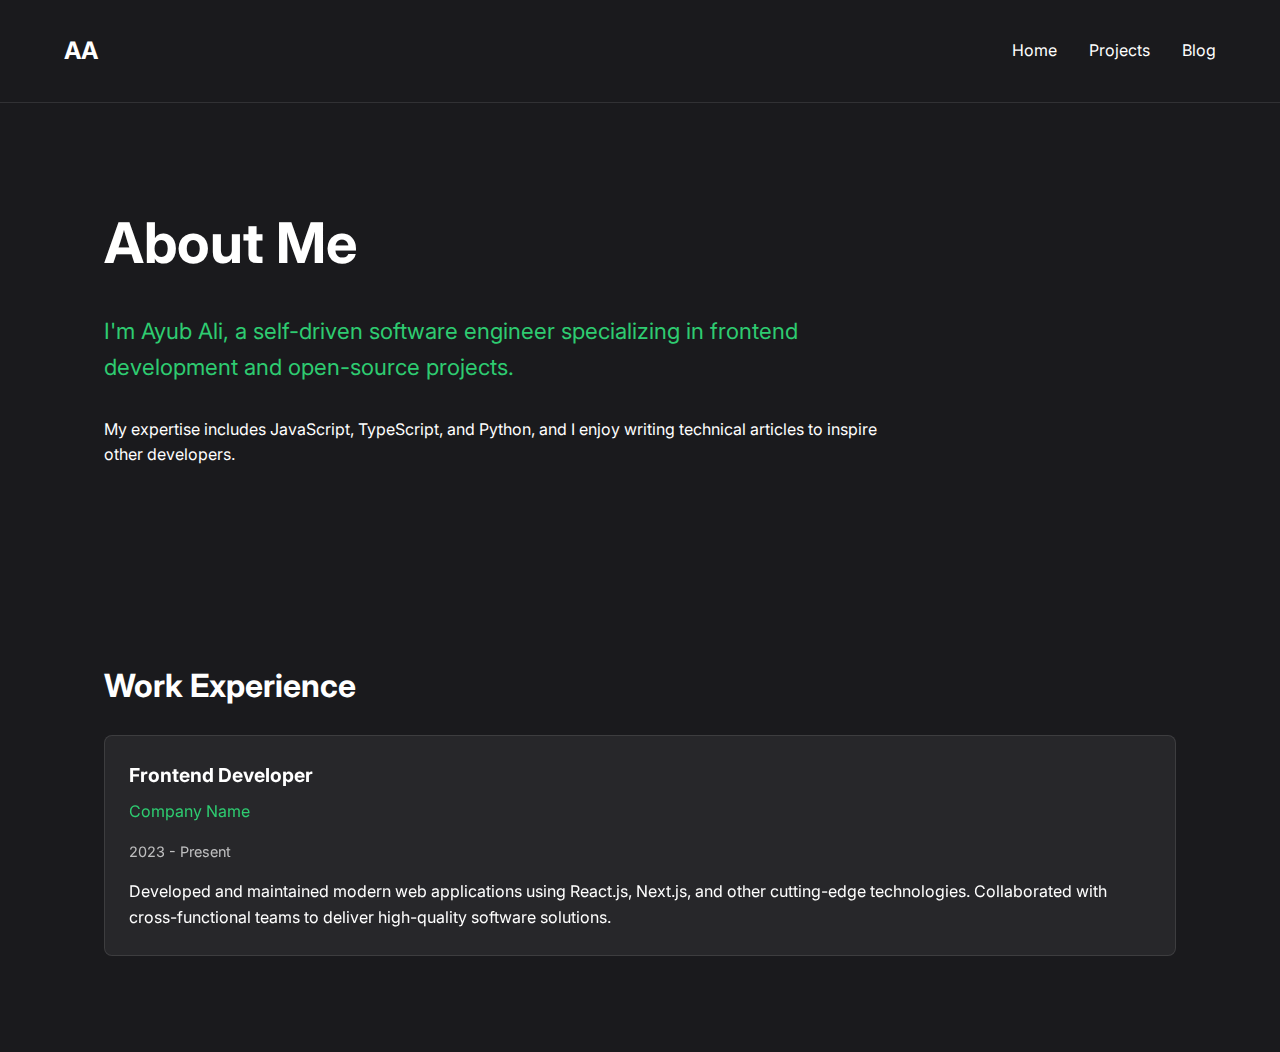
==== about.html @ 0f902ad3 "portfolio" ====
<!DOCTYPE html>
<html lang="en">
  <head>
    <meta charset="UTF-8" />
    <meta name="viewport" content="width=device-width, initial-scale=1.0" />
    <title>About - Ayub Ali</title>
    <link rel="stylesheet" href="styles.css" />
    <link rel="stylesheet" href="https://cdnjs.cloudflare.com/ajax/libs/font-awesome/6.4.2/css/all.min.css" />
    <link href="https://fonts.googleapis.com/css2?family=Inter:wght@300;400;500;600;700&display=swap" rel="stylesheet" />
  </head>
  <body>
    <header>
      <div class="logo">AA</div>
      <nav>
        <ul>
          <li><a href="index.html">Home</a></li>
          <li><a href="projects.html">Projects</a></li>
          <li><a href="blog.html">Blog</a></li>
        </ul>
      </nav>
    </header>

    <section class="about">
      <h1>About Me</h1>
      <div class="about-content">
        <p class="about-intro">
          I'm Ayub Ali, a self-driven software engineer specializing in frontend
          development and open-source projects.
        </p>
        <p>
          My expertise includes JavaScript, TypeScript, and Python, and I enjoy
          writing technical articles to inspire other developers.
        </p>
      </div>
    </section>

    <section class="work-experience">
      <h2>Work Experience</h2>
      <div class="experience-grid">
        <div class="experience-card">
          <h3>Frontend Developer</h3>
          <div class="company">Company Name</div>
          <div class="date">2023 - Present</div>
          <p>
            Developed and maintained modern web applications using React.js, Next.js, and other cutting-edge technologies.
            Collaborated with cross-functional teams to deliver high-quality software solutions.
          </p>
        </div>
        <!-- Add your actual work experience here -->
      </div>
    </section>

    <script src="script.js"></script>
  </body>
</html>
---- styles.css ----
:root {
  --background-color: #1a1a1d;
  --text-color: #ffffff;
  --accent-color: #2ecc71;
  --secondary-bg: #2d2d30;
  --card-bg: rgba(45, 45, 48, 0.7);
}

* {
  margin: 0;
  padding: 0;
  box-sizing: border-box;
}

body {
  font-family: "Inter", -apple-system, BlinkMacSystemFont, "Segoe UI", Roboto,
    Oxygen, Ubuntu, Cantarell, "Open Sans", "Helvetica Neue", sans-serif;
  background-color: var(--background-color);
  color: var(--text-color);
  line-height: 1.6;
}

header {
  padding: 2rem 5%;
  display: flex;
  justify-content: space-between;
  align-items: center;
  border-bottom: 1px solid rgba(255, 255, 255, 0.1);
}

.logo {
  font-size: 1.5rem;
  font-weight: bold;
}

nav ul {
  display: flex;
  gap: 2rem;
  list-style: none;
}

nav a {
  color: var(--text-color);
  text-decoration: none;
  font-size: 1rem;
  transition: color 0.2s;
}

nav a:hover {
  color: var(--accent-color);
}

/* Common section styles */
section {
  padding: 6rem 5%;
  max-width: 1200px;
  margin: 0 auto;
}

h1 {
  font-size: 3.5rem;
  margin-bottom: 1.5rem;
}

h2 {
  font-size: 2rem;
  margin-bottom: 1.5rem;
}

.section-intro {
  font-size: 1.2rem;
  max-width: 800px;
  margin-bottom: 3rem;
  color: rgba(255, 255, 255, 0.8);
}

/* Hero Section */
.hero {
  padding: 8rem 5% 6rem;
}

.hero p {
  font-size: 1.2rem;
  max-width: 600px;
  margin-bottom: 2rem;
  color: rgba(255, 255, 255, 0.8);
}

.social-links {
  display: flex;
  gap: 1.5rem;
}

.social-links a {
  color: var(--text-color);
  font-size: 1.5rem;
  opacity: 0.8;
  transition: all 0.2s;
}

.social-links a:hover {
  opacity: 1;
  color: var(--accent-color);
}

/* About Section */
.about-content {
  max-width: 800px;
}

.about-intro {
  font-size: 1.4rem;
  margin-bottom: 2rem;
  color: var(--accent-color);
}

/* Work Experience */
.experience-grid {
  display: grid;
  grid-template-columns: repeat(auto-fit, minmax(300px, 1fr));
  gap: 2rem;
}

.experience-card {
  background: var(--card-bg);
  padding: 1.5rem;
  border-radius: 8px;
  backdrop-filter: blur(10px);
  border: 1px solid rgba(255, 255, 255, 0.1);
}

.experience-card h3 {
  font-size: 1.2rem;
  margin-bottom: 0.5rem;
}

.experience-card .company {
  color: var(--accent-color);
  margin-bottom: 1rem;
}

.experience-card .date {
  font-size: 0.9rem;
  opacity: 0.7;
  margin-bottom: 1rem;
}

/* Projects Section */
.project-grid {
  display: grid;
  grid-template-columns: repeat(auto-fit, minmax(300px, 1fr));
  gap: 2rem;
  margin-top: 2rem;
}

.project-card {
  background: var(--card-bg);
  padding: 1.5rem;
  border-radius: 8px;
  backdrop-filter: blur(10px);
  border: 1px solid rgba(255, 255, 255, 0.1);
  transition: transform 0.2s, border-color 0.2s;
}

.project-card:hover {
  transform: translateY(-5px);
  border-color: var(--accent-color);
}

.project-header {
  display: flex;
  align-items: center;
  gap: 1rem;
  margin-bottom: 1rem;
}

.project-icon {
  width: 40px;
  height: 40px;
  border-radius: 8px;
  background: var(--accent-color);
  display: flex;
  align-items: center;
  justify-content: center;
  font-size: 1.2rem;
}

.project-description {
  color: rgba(255, 255, 255, 0.8);
  margin-bottom: 1.5rem;
}

.project-tech {
  display: flex;
  gap: 0.5rem;
  flex-wrap: wrap;
  margin-bottom: 1.5rem;
}

.project-tech span {
  background: rgba(255, 255, 255, 0.1);
  padding: 0.25rem 0.75rem;
  border-radius: 15px;
  font-size: 0.85rem;
}

.project-links {
  display: flex;
  gap: 1rem;
}

.project-links a {
  color: var(--text-color);
  text-decoration: none;
  font-size: 0.9rem;
  opacity: 0.8;
  transition: opacity 0.2s;
}

.project-links a:hover {
  opacity: 1;
  color: var(--accent-color);
}

/* Responsive Design */
@media (max-width: 768px) {
  h1 {
    font-size: 2.5rem;
  }

  .hero {
    padding: 6rem 5% 4rem;
  }

  section {
    padding: 4rem 5%;
  }

  .experience-grid,
  .project-grid {
    grid-template-columns: 1fr;
  }
}
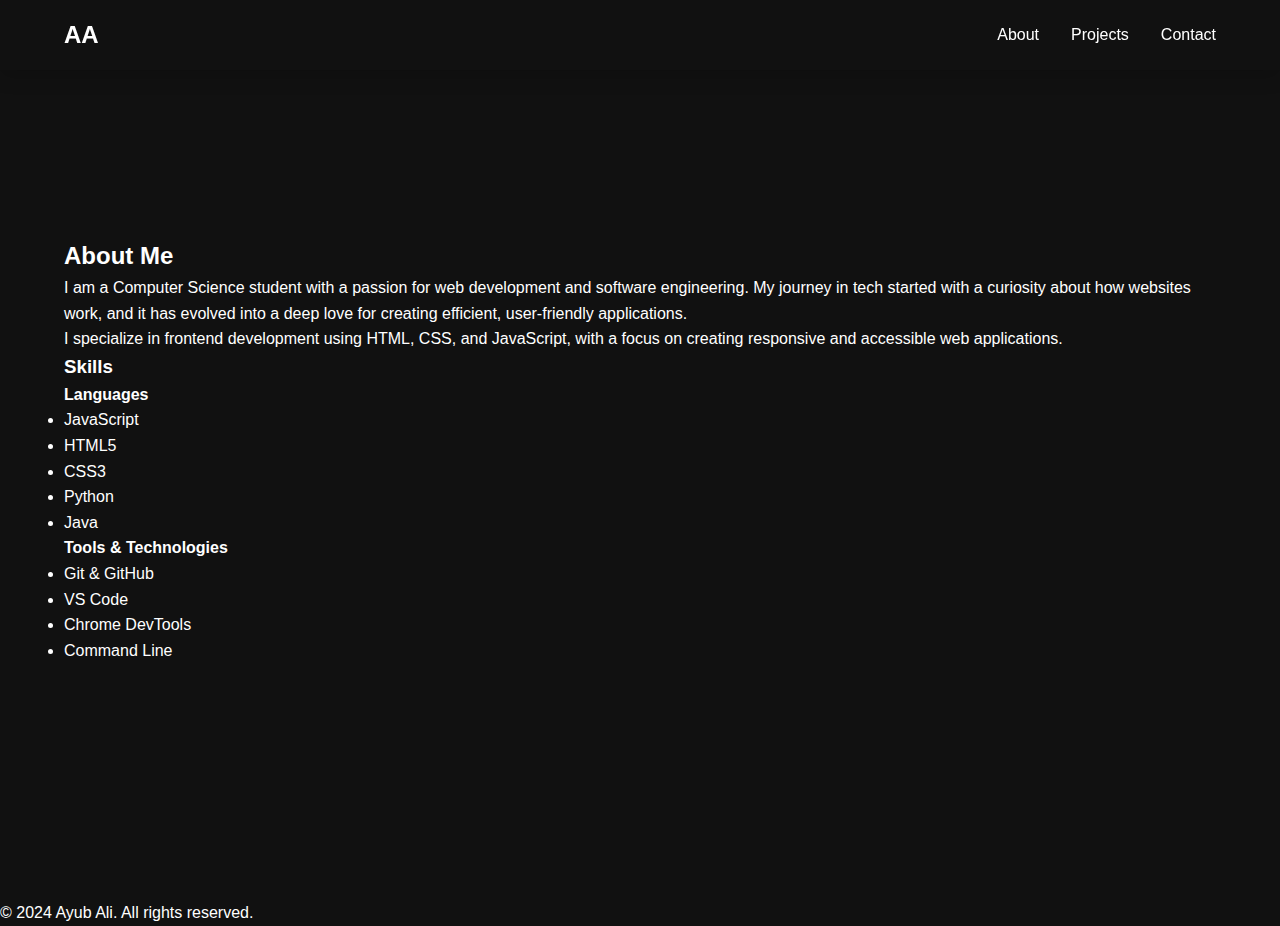
==== commit 104e3409: "updated Site" ====
--- a/about.html
+++ b/about.html
@@ -10,45 +10,54 @@
   </head>
   <body>
     <header>
-      <div class="logo">AA</div>
+      <div class="logo"><a href="index.html">AA</a></div>
       <nav>
         <ul>
-          <li><a href="index.html">Home</a></li>
+          <li><a href="about.html" class="active">About</a></li>
           <li><a href="projects.html">Projects</a></li>
-          <li><a href="blog.html">Blog</a></li>
+          <li><a href="contact.html">Contact</a></li>
         </ul>
       </nav>
     </header>
 
-    <section class="about">
-      <h1>About Me</h1>
+    <section class="about-section">
+      <h2>About Me</h2>
       <div class="about-content">
-        <p class="about-intro">
-          I'm Ayub Ali, a self-driven software engineer specializing in frontend
-          development and open-source projects.
-        </p>
-        <p>
-          My expertise includes JavaScript, TypeScript, and Python, and I enjoy
-          writing technical articles to inspire other developers.
-        </p>
+        <div class="about-text">
+          <p>I am a Computer Science student with a passion for web development and software engineering. My journey in tech started with a curiosity about how websites work, and it has evolved into a deep love for creating efficient, user-friendly applications.</p>
+          <p>I specialize in frontend development using HTML, CSS, and JavaScript, with a focus on creating responsive and accessible web applications.</p>
+        </div>
+
+        <div class="skills-section">
+          <h3>Skills</h3>
+          <div class="skills-grid">
+            <div class="skill-category">
+              <h4>Languages</h4>
+              <ul>
+                <li>JavaScript</li>
+                <li>HTML5</li>
+                <li>CSS3</li>
+                <li>Python</li>
+                <li>Java</li>
+              </ul>
+            </div>
+            <div class="skill-category">
+              <h4>Tools & Technologies</h4>
+              <ul>
+                <li>Git & GitHub</li>
+                <li>VS Code</li>
+                <li>Chrome DevTools</li>
+                <li>Command Line</li>
+              </ul>
+            </div>
+          </div>
+        </div>
       </div>
     </section>
 
-    <section class="work-experience">
-      <h2>Work Experience</h2>
-      <div class="experience-grid">
-        <div class="experience-card">
-          <h3>Frontend Developer</h3>
-          <div class="company">Company Name</div>
-          <div class="date">2023 - Present</div>
-          <p>
-            Developed and maintained modern web applications using React.js, Next.js, and other cutting-edge technologies.
-            Collaborated with cross-functional teams to deliver high-quality software solutions.
-          </p>
-        </div>
-        <!-- Add your actual work experience here -->
-      </div>
-    </section>
+    <footer>
+      <p>&copy; 2024 Ayub Ali. All rights reserved.</p>
+    </footer>
 
     <script src="script.js"></script>
   </body>
--- a/styles.css
+++ b/styles.css
@@ -1,9 +1,14 @@
+/* Base styles */
 :root {
-  --background-color: #1a1a1d;
+  --background-color: #111111;
   --text-color: #ffffff;
   --accent-color: #2ecc71;
-  --secondary-bg: #2d2d30;
-  --card-bg: rgba(45, 45, 48, 0.7);
+  --card-bg: rgba(255, 255, 255, 0.03);
+  --transition: all 0.3s ease;
+  --shadow: 0 4px 20px rgba(0, 0, 0, 0.2);
+  --hover-shadow: 0 8px 30px rgba(46, 204, 113, 0.15);
+  --input-bg: rgba(255, 255, 255, 0.1);
+  --text-muted: rgba(255, 255, 255, 0.7);
 }
 
 * {
@@ -12,25 +17,44 @@
   box-sizing: border-box;
 }
 
+html {
+  scroll-behavior: smooth;
+  scroll-padding-top: 80px;
+}
+
 body {
-  font-family: "Inter", -apple-system, BlinkMacSystemFont, "Segoe UI", Roboto,
-    Oxygen, Ubuntu, Cantarell, "Open Sans", "Helvetica Neue", sans-serif;
+  font-family: "Rubik", sans-serif;
   background-color: var(--background-color);
   color: var(--text-color);
   line-height: 1.6;
 }
 
+/* Header & Navigation */
 header {
-  padding: 2rem 5%;
+  position: fixed;
+  top: 0;
+  left: 0;
+  right: 0;
+  background: rgba(17, 17, 17, 0.8);
+  backdrop-filter: blur(10px);
+  z-index: 1000;
+  padding: 1rem 5%;
   display: flex;
   justify-content: space-between;
   align-items: center;
-  border-bottom: 1px solid rgba(255, 255, 255, 0.1);
-}
-
-.logo {
+  box-shadow: var(--shadow);
+}
+
+.logo a {
+  color: var(--text-color);
+  text-decoration: none;
   font-size: 1.5rem;
-  font-weight: bold;
+  font-weight: 700;
+  transition: var(--transition);
+}
+
+.logo a:hover {
+  color: var(--accent-color);
 }
 
 nav ul {
@@ -42,202 +66,602 @@
 nav a {
   color: var(--text-color);
   text-decoration: none;
-  font-size: 1rem;
-  transition: color 0.2s;
-}
-
-nav a:hover {
+  font-weight: 500;
+  transition: var(--transition);
+  position: relative;
+}
+
+nav a::after {
+  content: "";
+  position: absolute;
+  bottom: -5px;
+  left: 0;
+  width: 0;
+  height: 2px;
+  background: var(--accent-color);
+  transition: var(--transition);
+}
+
+nav a:hover::after,
+nav a.active::after {
+  width: 100%;
+}
+
+/* Hero Section */
+#home {
+  min-height: 100vh;
+  display: flex;
+  flex-direction: column;
+  justify-content: center;
+  align-items: center;
+  text-align: center;
+  padding: 0 5%;
+}
+
+.hero h1 {
+  font-size: 3.5rem;
+  margin-bottom: 1.5rem;
+  color: var(--text-color);
+}
+
+.hero-description {
+  max-width: 600px;
+  margin: 0 auto 2rem;
+  font-size: 1.2rem;
+  color: rgba(255, 255, 255, 0.9);
+}
+
+/* Resume Button */
+.resume-button {
+  display: inline-block;
+  padding: 12px 24px;
+  background-color: #2ecc71;
+  color: white;
+  text-decoration: none;
+  border-radius: 5px;
+  font-weight: 500;
+  transition: all 0.3s ease;
+  margin-top: 1rem;
+}
+
+.resume-button:hover {
+  background-color: #27ae60;
+  transform: translateY(-2px);
+  box-shadow: 0 4px 8px rgba(46, 204, 113, 0.2);
+}
+
+/* Social Links */
+.social-links {
+  display: flex;
+  gap: 1.5rem;
+  justify-content: center;
+  margin-bottom: 2rem;
+}
+
+.social-link {
+  color: var(--text-color);
+  text-decoration: none;
+  display: flex;
+  align-items: center;
+  gap: 0.5rem;
+  font-size: 1.1rem;
+  transition: var(--transition);
+}
+
+.social-link:hover {
   color: var(--accent-color);
 }
 
-/* Common section styles */
+.social-link i {
+  font-size: 1.3rem;
+}
+
+/* Sections */
 section {
   padding: 6rem 5%;
+  min-height: 100vh;
+  display: flex;
+  flex-direction: column;
+  justify-content: center;
+}
+
+/* Section Titles */
+.section-title {
+  font-size: 2.5rem;
+  text-align: center;
+  margin-bottom: 3rem;
+  color: var(--text-color);
+  font-weight: 600;
+  letter-spacing: -0.5px;
+}
+
+/* Experience Section */
+.experience-container {
+  padding: 2rem;
   max-width: 1200px;
   margin: 0 auto;
 }
 
-h1 {
-  font-size: 3.5rem;
+.experience-card {
+  display: flex;
+  align-items: flex-start;
+  gap: 2rem;
+  background: var(--card-bg);
+  border-radius: 15px;
+  padding: 2rem;
+  margin-bottom: 2rem;
+  border: 1px solid rgba(255, 255, 255, 0.1);
+  box-shadow: var(--shadow);
+  transition: var(--transition);
+}
+
+.experience-card:hover {
+  transform: translateY(-5px);
+  box-shadow: var(--hover-shadow);
+  border-color: rgba(46, 204, 113, 0.3);
+}
+
+.experience-icon {
+  width: 60px;
+  height: 60px;
+  object-fit: cover;
+  border-radius: 10px;
+  background: var(--card-bg);
+  padding: 5px;
+  border: 1px solid rgba(255, 255, 255, 0.1);
+}
+
+.experience-content {
+  flex: 1;
+}
+
+.experience-header {
+  display: flex;
+  justify-content: space-between;
+  align-items: flex-start;
+  margin-bottom: 1rem;
+}
+
+.experience-title {
+  font-size: 1.25rem;
+  color: var(--text-color);
+  margin: 0;
+}
+
+.experience-company {
+  font-weight: 500;
+  color: var(--accent-color);
+}
+
+.experience-date {
+  color: var(--text-muted);
+  font-size: 0.9rem;
+}
+
+.experience-description {
+  color: var(--text-color);
+  line-height: 1.6;
+  margin: 0;
+}
+
+/* Project Cards */
+.project-card {
+  position: relative;
+  background: var(--card-bg);
+  border-radius: 20px;
+  overflow: hidden;
+  box-shadow: 0 8px 32px rgba(0, 0, 0, 0.1);
+  border: 1px solid rgba(255, 255, 255, 0.1);
+  transition: all 0.3s ease;
+  cursor: pointer;
+}
+
+.project-card:hover {
+  transform: translateY(-10px);
+  box-shadow: 0 12px 40px rgba(46, 204, 113, 0.2);
+}
+
+.project-image-container {
+  position: relative;
+  width: 100%;
+  height: 250px;
+  overflow: hidden;
+}
+
+.project-image {
+  width: 100%;
+  height: 100%;
+  object-fit: cover;
+  transition: transform 0.5s ease;
+}
+
+.project-card:hover .project-image {
+  transform: scale(1.1);
+}
+
+.project-content {
+  padding: 1.5rem;
+  z-index: 1;
+}
+
+.project-content h3 {
+  font-size: 1.5rem;
+  margin-bottom: 1rem;
+  color: var(--text-color);
+  font-weight: 600;
+}
+
+.project-content p {
+  color: var(--text-color);
+  opacity: 0.9;
+  line-height: 1.6;
   margin-bottom: 1.5rem;
 }
 
-h2 {
-  font-size: 2rem;
-  margin-bottom: 1.5rem;
-}
-
-.section-intro {
-  font-size: 1.2rem;
-  max-width: 800px;
-  margin-bottom: 3rem;
-  color: rgba(255, 255, 255, 0.8);
-}
-
-/* Hero Section */
-.hero {
-  padding: 8rem 5% 6rem;
-}
-
-.hero p {
-  font-size: 1.2rem;
-  max-width: 600px;
-  margin-bottom: 2rem;
-  color: rgba(255, 255, 255, 0.8);
-}
-
-.social-links {
-  display: flex;
-  gap: 1.5rem;
-}
-
-.social-links a {
-  color: var(--text-color);
+.project-overlay {
+  position: absolute;
+  top: 0;
+  left: 0;
+  width: 100%;
+  height: 100%;
+  background: rgba(0, 0, 0, 0.8);
+  display: flex;
+  justify-content: center;
+  align-items: center;
+  opacity: 0;
+  transition: opacity 0.3s ease;
+}
+
+.project-card:hover .project-overlay {
+  opacity: 1;
+}
+
+.project-links {
+  display: flex;
+  gap: 2rem;
+  transform: translateY(20px);
+  transition: transform 0.3s ease;
+}
+
+.project-card:hover .project-links {
+  transform: translateY(0);
+}
+
+.project-link {
+  display: flex;
+  align-items: center;
+  justify-content: center;
+  width: 50px;
+  height: 50px;
+  background: var(--accent-color);
+  color: white;
+  border-radius: 50%;
+  text-decoration: none;
   font-size: 1.5rem;
-  opacity: 0.8;
-  transition: all 0.2s;
-}
-
-.social-links a:hover {
-  opacity: 1;
-  color: var(--accent-color);
-}
-
-/* About Section */
-.about-content {
-  max-width: 800px;
-}
-
-.about-intro {
-  font-size: 1.4rem;
-  margin-bottom: 2rem;
-  color: var(--accent-color);
-}
-
-/* Work Experience */
-.experience-grid {
+  transition: all 0.3s ease;
+}
+
+.project-link:hover {
+  transform: translateY(-5px);
+  background: #27ae60;
+  box-shadow: 0 5px 15px rgba(46, 204, 113, 0.3);
+}
+
+.tech-stack {
+  display: flex;
+  gap: 1rem;
+  margin-top: 1rem;
+}
+
+.tech-stack img {
+  width: 25px;
+  height: 25px;
+  transition: transform 0.3s ease;
+}
+
+.tech-stack img:hover {
+  transform: translateY(-3px);
+}
+
+@media (max-width: 768px) {
+  .project-image-container {
+    height: 200px;
+  }
+
+  .project-content {
+    padding: 1rem;
+  }
+
+  .project-content h3 {
+    font-size: 1.3rem;
+  }
+
+  .project-links {
+    gap: 1rem;
+  }
+
+  .project-link {
+    width: 40px;
+    height: 40px;
+    font-size: 1.2rem;
+  }
+}
+
+/* Projects Section */
+.projects-grid {
   display: grid;
   grid-template-columns: repeat(auto-fit, minmax(300px, 1fr));
   gap: 2rem;
-}
-
-.experience-card {
+  padding: 2rem;
+  max-width: 1200px;
+  margin: 0 auto;
+}
+
+@media (max-width: 768px) {
+  .experience-container {
+    padding: 0 1rem;
+  }
+
+  .experience-card {
+    flex: 0 0 300px;
+  }
+
+  .projects-grid {
+    grid-template-columns: 1fr;
+  }
+}
+
+@media (max-width: 480px) {
+  .hero h1 {
+    font-size: 1.8rem;
+  }
+
+  .experience-card {
+    flex: 0 0 280px;
+    padding: 1.5rem;
+  }
+}
+
+/* Contact Section */
+.contact-section {
+  padding: 6rem 2rem;
+  background: var(--background-color);
+  min-height: 100vh;
+  display: flex;
+  flex-direction: column;
+  align-items: center;
+}
+
+.section-header {
+  text-align: center;
+  max-width: 800px;
+  margin-bottom: 4rem;
+}
+
+.section-title {
+  font-size: 3rem;
+  font-weight: 700;
+  margin-bottom: 1.5rem;
+  background: linear-gradient(45deg, #2ecc71, #27ae60);
+  -webkit-background-clip: text;
+  -webkit-text-fill-color: transparent;
+  background-clip: text;
+}
+
+.section-subtitle {
+  font-size: 1.2rem;
+  line-height: 1.6;
+  color: var(--text-color);
+  opacity: 0.9;
+  margin: 0 auto;
+  max-width: 600px;
+}
+
+.contact-container {
+  width: 100%;
+  max-width: 800px;
+  margin: 0 auto;
+}
+
+.contact-form {
   background: var(--card-bg);
-  padding: 1.5rem;
+  padding: 3rem;
+  border-radius: 20px;
+  box-shadow: 0 8px 32px rgba(0, 0, 0, 0.1);
+  border: 1px solid rgba(255, 255, 255, 0.1);
+  backdrop-filter: blur(10px);
+  transition: transform 0.3s ease, box-shadow 0.3s ease;
+}
+
+.contact-form:hover {
+  transform: translateY(-5px);
+  box-shadow: 0 12px 40px rgba(46, 204, 113, 0.15);
+}
+
+.form-group {
+  margin-bottom: 2rem;
+}
+
+.form-group label {
+  display: block;
+  margin-bottom: 0.8rem;
+  font-size: 1.1rem;
+  font-weight: 500;
+  color: var(--text-color);
+  transition: color 0.3s ease;
+}
+
+.form-group:focus-within label {
+  color: var(--accent-color);
+}
+
+.form-group input,
+.form-group textarea {
+  width: 100%;
+  padding: 1rem 1.2rem;
+  background: rgba(255, 255, 255, 0.05);
+  border: 2px solid rgba(255, 255, 255, 0.1);
+  border-radius: 12px;
+  color: var(--text-color);
+  font-family: 'Rubik', sans-serif;
+  font-size: 1rem;
+  transition: all 0.3s ease;
+}
+
+.form-group input:focus,
+.form-group textarea:focus {
+  outline: none;
+  border-color: var(--accent-color);
+  background: rgba(255, 255, 255, 0.08);
+  box-shadow: 0 0 20px rgba(46, 204, 113, 0.1);
+}
+
+.form-group input::placeholder,
+.form-group textarea::placeholder {
+  color: rgba(255, 255, 255, 0.5);
+}
+
+.form-group textarea {
+  min-height: 150px;
+  resize: vertical;
+  line-height: 1.6;
+}
+
+.submit-button {
+  display: inline-flex;
+  align-items: center;
+  gap: 0.8rem;
+  padding: 1rem 2rem;
+  background: linear-gradient(45deg, #2ecc71, #27ae60);
+  color: white;
+  border: none;
+  border-radius: 12px;
+  font-size: 1.1rem;
+  font-weight: 500;
+  cursor: pointer;
+  transition: all 0.3s ease;
+  font-family: 'Rubik', sans-serif;
+  text-transform: uppercase;
+  letter-spacing: 0.5px;
+}
+
+.submit-button i {
+  font-size: 1.2rem;
+  transition: transform 0.3s ease;
+}
+
+.submit-button:hover {
+  transform: translateY(-2px);
+  box-shadow: 0 8px 20px rgba(46, 204, 113, 0.3);
+}
+
+.submit-button:hover i {
+  transform: translateX(4px);
+}
+
+/* Success Message Popup */
+.success-popup {
+  position: fixed;
+  bottom: 2rem;
+  left: 50%;
+  transform: translateX(-50%);
+  background: var(--card-bg);
+  padding: 1.5rem 2.5rem;
+  border-radius: 15px;
+  box-shadow: 0 8px 32px rgba(0, 0, 0, 0.2);
+  border: 1px solid rgba(46, 204, 113, 0.3);
+  backdrop-filter: blur(10px);
+  display: flex;
+  align-items: center;
+  justify-content: space-between;
+  gap: 2rem;
+  z-index: 1000;
+  animation: slideUp 0.3s ease;
+}
+
+.success-popup p {
+  color: var(--text-color);
+  margin: 0;
+  font-size: 1.1rem;
+}
+
+.success-popup button {
+  background: var(--accent-color);
+  color: white;
+  border: none;
   border-radius: 8px;
-  backdrop-filter: blur(10px);
-  border: 1px solid rgba(255, 255, 255, 0.1);
-}
-
-.experience-card h3 {
-  font-size: 1.2rem;
-  margin-bottom: 0.5rem;
-}
-
-.experience-card .company {
+  padding: 0.8rem 1.5rem;
+  cursor: pointer;
+  font-family: 'Rubik', sans-serif;
+  font-size: 1rem;
+  font-weight: 500;
+  transition: all 0.3s ease;
+}
+
+.success-popup button:hover {
+  background: #27ae60;
+  transform: translateY(-2px);
+  box-shadow: 0 4px 12px rgba(46, 204, 113, 0.2);
+}
+
+@keyframes slideUp {
+  from {
+    opacity: 0;
+    transform: translate(-50%, 20px);
+  }
+  to {
+    opacity: 1;
+    transform: translate(-50%, 0);
+  }
+}
+
+@media (max-width: 768px) {
+  .contact-section {
+    padding: 4rem 1rem;
+  }
+
+  .section-title {
+    font-size: 2.5rem;
+  }
+
+  .section-subtitle {
+    font-size: 1.1rem;
+    padding: 0 1rem;
+  }
+
+  .contact-form {
+    padding: 2rem;
+  }
+
+  .submit-button {
+    width: 100%;
+    justify-content: center;
+  }
+
+  .success-popup {
+    width: 90%;
+    flex-direction: column;
+    gap: 1rem;
+    text-align: center;
+    padding: 1.5rem;
+  }
+}
+
+/* Contact Info in Hero */
+.contact-info {
+  display: flex;
+  gap: 2rem;
+  justify-content: center;
+  margin-bottom: 2rem;
+  color: rgba(255, 255, 255, 0.9);
+}
+
+.contact-info p {
+  display: flex;
+  align-items: center;
+  gap: 0.5rem;
+}
+
+.contact-info i {
   color: var(--accent-color);
-  margin-bottom: 1rem;
-}
-
-.experience-card .date {
-  font-size: 0.9rem;
-  opacity: 0.7;
-  margin-bottom: 1rem;
-}
-
-/* Projects Section */
-.project-grid {
-  display: grid;
-  grid-template-columns: repeat(auto-fit, minmax(300px, 1fr));
-  gap: 2rem;
-  margin-top: 2rem;
-}
-
-.project-card {
-  background: var(--card-bg);
-  padding: 1.5rem;
-  border-radius: 8px;
-  backdrop-filter: blur(10px);
-  border: 1px solid rgba(255, 255, 255, 0.1);
-  transition: transform 0.2s, border-color 0.2s;
-}
-
-.project-card:hover {
-  transform: translateY(-5px);
-  border-color: var(--accent-color);
-}
-
-.project-header {
-  display: flex;
-  align-items: center;
-  gap: 1rem;
-  margin-bottom: 1rem;
-}
-
-.project-icon {
-  width: 40px;
-  height: 40px;
-  border-radius: 8px;
-  background: var(--accent-color);
-  display: flex;
-  align-items: center;
-  justify-content: center;
-  font-size: 1.2rem;
-}
-
-.project-description {
-  color: rgba(255, 255, 255, 0.8);
-  margin-bottom: 1.5rem;
-}
-
-.project-tech {
-  display: flex;
-  gap: 0.5rem;
-  flex-wrap: wrap;
-  margin-bottom: 1.5rem;
-}
-
-.project-tech span {
-  background: rgba(255, 255, 255, 0.1);
-  padding: 0.25rem 0.75rem;
-  border-radius: 15px;
-  font-size: 0.85rem;
-}
-
-.project-links {
-  display: flex;
-  gap: 1rem;
-}
-
-.project-links a {
-  color: var(--text-color);
-  text-decoration: none;
-  font-size: 0.9rem;
-  opacity: 0.8;
-  transition: opacity 0.2s;
-}
-
-.project-links a:hover {
-  opacity: 1;
-  color: var(--accent-color);
-}
-
-/* Responsive Design */
-@media (max-width: 768px) {
-  h1 {
-    font-size: 2.5rem;
-  }
-
-  .hero {
-    padding: 6rem 5% 4rem;
-  }
-
-  section {
-    padding: 4rem 5%;
-  }
-
-  .experience-grid,
-  .project-grid {
-    grid-template-columns: 1fr;
-  }
-}
+}
